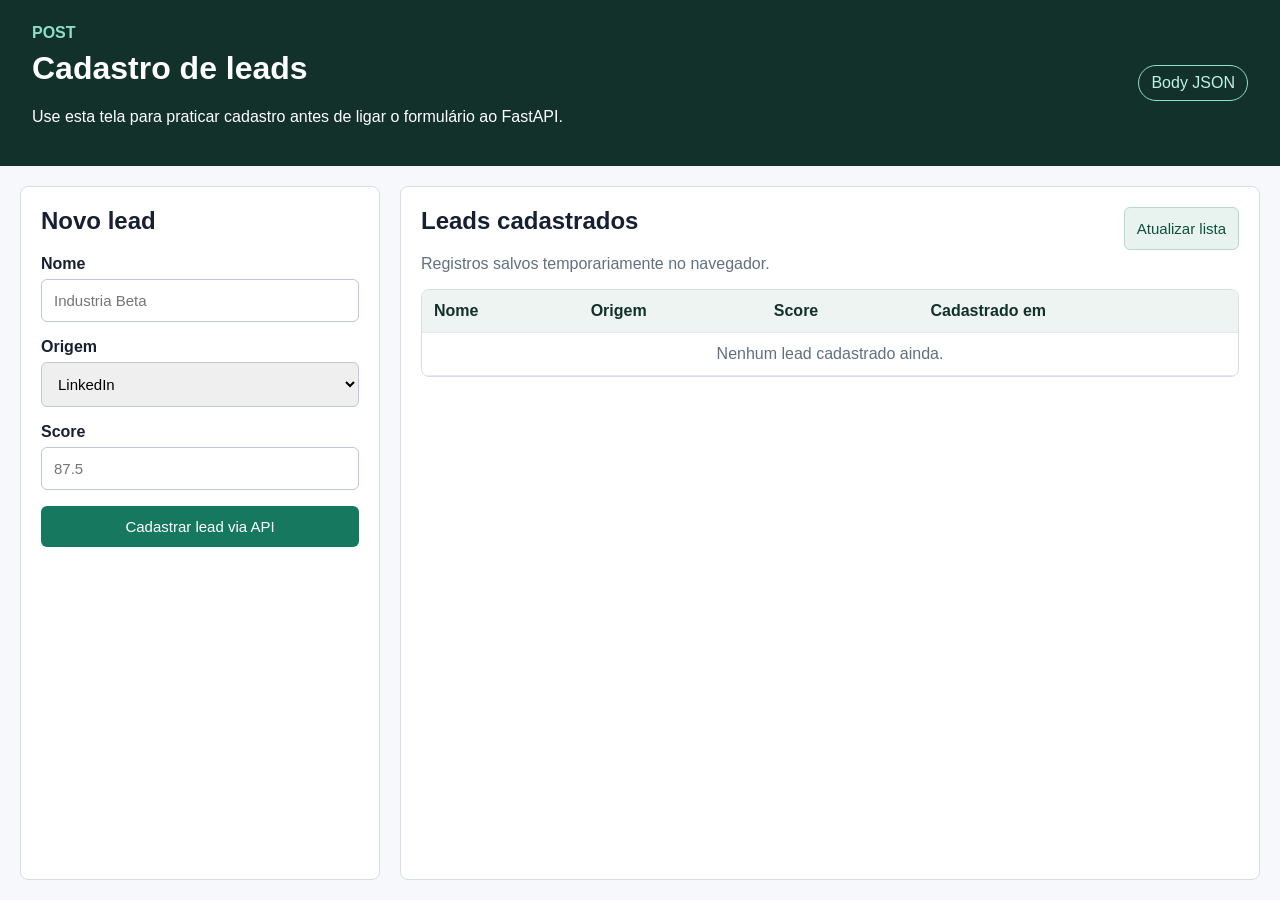
==== POST/frontend/index.html @ c1cffcce "Remove existing frontend files and create new endpoints for DELETE, GET, POST, PATCH, and PUT operat" ====
<!DOCTYPE html>
<html lang="pt-BR">
<head>
    <meta charset="UTF-8">
    <meta name="viewport" content="width=device-width, initial-scale=1.0">
    <title>POST Lab - FastAPI</title>
    <link rel="stylesheet" href="style.css">
</head>
<body>
    <header>
        <div>
            <p class="eyebrow">POST</p>
            <h1>Cadastro de leads</h1>
            <p>Use esta tela para praticar cadastro antes de ligar o formulário ao FastAPI.</p>
        </div>
        <span class="badge">Body JSON</span>
    </header>

    <main>
        <section class="panel form-panel">
            <h2>Novo lead</h2>
            <form>
                <label>
                    Nome
                    <input id="nome" type="text" name="nome" placeholder="Industria Beta" required>
                </label>

                <label>
                    Origem
                    <select id="origem" name="origem">
                        <option>LinkedIn</option>
                        <option>Website</option>
                        <option>Evento</option>
                        <option>Indicacao</option>
                    </select>
                </label>

                <label>
                    Score
                    <input id="score" type="number" name="score" placeholder="87.5" step="0.1" required>
                </label>

                <button type="button">Cadastrar lead via API</button>
            </form>
        </section>

        <section class="panel leads-panel">
            <div class="panel-title">
                <div>
                    <h2>Leads cadastrados</h2>
                    <p>Registros salvos temporariamente no navegador.</p>
                </div>
                <button class="secondary-button" type="button">Atualizar lista</button>
            </div>

            <div class="table-wrap">
                <table>
                    <thead>
                        <tr>
                            <th>Nome</th>
                            <th>Origem</th>
                            <th>Score</th>
                            <th>Cadastrado em</th>
                        </tr>
                    </thead>
                    <tbody id="leads-tabela">
                        <tr>
                            <td colspan="4" class="empty-row">Nenhum lead cadastrado ainda.</td>
                        </tr>
                    </tbody>
                </table>
            </div>
        </section>
    </main>

</body>
</html>
---- POST/frontend/style.css ----
html,
body {
    height: 100%;
    margin: 0;
    overflow: hidden;
}

body {
    font-family: Arial, sans-serif;
    background: #f6f8fb;
    color: #172033;
    display: flex;
    flex-direction: column;
}

header {
    background: #12312b;
    color: white;
    padding: 24px 32px;
    display: flex;
    justify-content: space-between;
    align-items: center;
}

h1,
h2,
p {
    margin-top: 0;
}

main {
    flex: 1;
    min-height: 0;
    padding: 20px;
    display: grid;
    grid-template-columns: 360px 1fr;
    gap: 20px;
    overflow: hidden;
}

.panel {
    background: white;
    border: 1px solid #d7dee8;
    border-radius: 8px;
    padding: 20px;
    overflow: auto;
}

.eyebrow {
    margin-bottom: 8px;
    color: #8ee0c4;
    font-weight: 700;
}

.badge {
    border: 1px solid #8ee0c4;
    border-radius: 999px;
    padding: 8px 12px;
    color: #bdf4df;
}

form {
    display: grid;
    gap: 16px;
}

label {
    display: grid;
    gap: 6px;
    font-weight: 700;
}

input,
select {
    padding: 12px;
    border: 1px solid #bdc8d7;
    border-radius: 6px;
    font-size: 15px;
}

button {
    padding: 12px;
    border: 0;
    border-radius: 6px;
    background: #16785f;
    color: white;
    font-size: 15px;
    cursor: pointer;
}

.secondary-button {
    background: #e8f3ef;
    color: #0f513f;
    border: 1px solid #b8d8cd;
}

.panel-title {
    display: flex;
    justify-content: space-between;
    gap: 16px;
    align-items: start;
    margin-bottom: 16px;
}

.panel-title p {
    color: #607080;
    margin-bottom: 0;
}

.table-wrap {
    max-height: 100%;
    overflow: auto;
    border: 1px solid #d7dee8;
    border-radius: 8px;
}

table {
    width: 100%;
    border-collapse: collapse;
}

th,
td {
    padding: 12px;
    border-bottom: 1px solid #e4e9f0;
    text-align: left;
}

th {
    background: #eef4f2;
    color: #12312b;
    position: sticky;
    top: 0;
}

.empty-row {
    color: #607080;
    text-align: center;
}

@media (max-width: 900px) {
    body {
        overflow: auto;
    }

    main {
        grid-template-columns: 1fr;
        overflow: visible;
    }
}
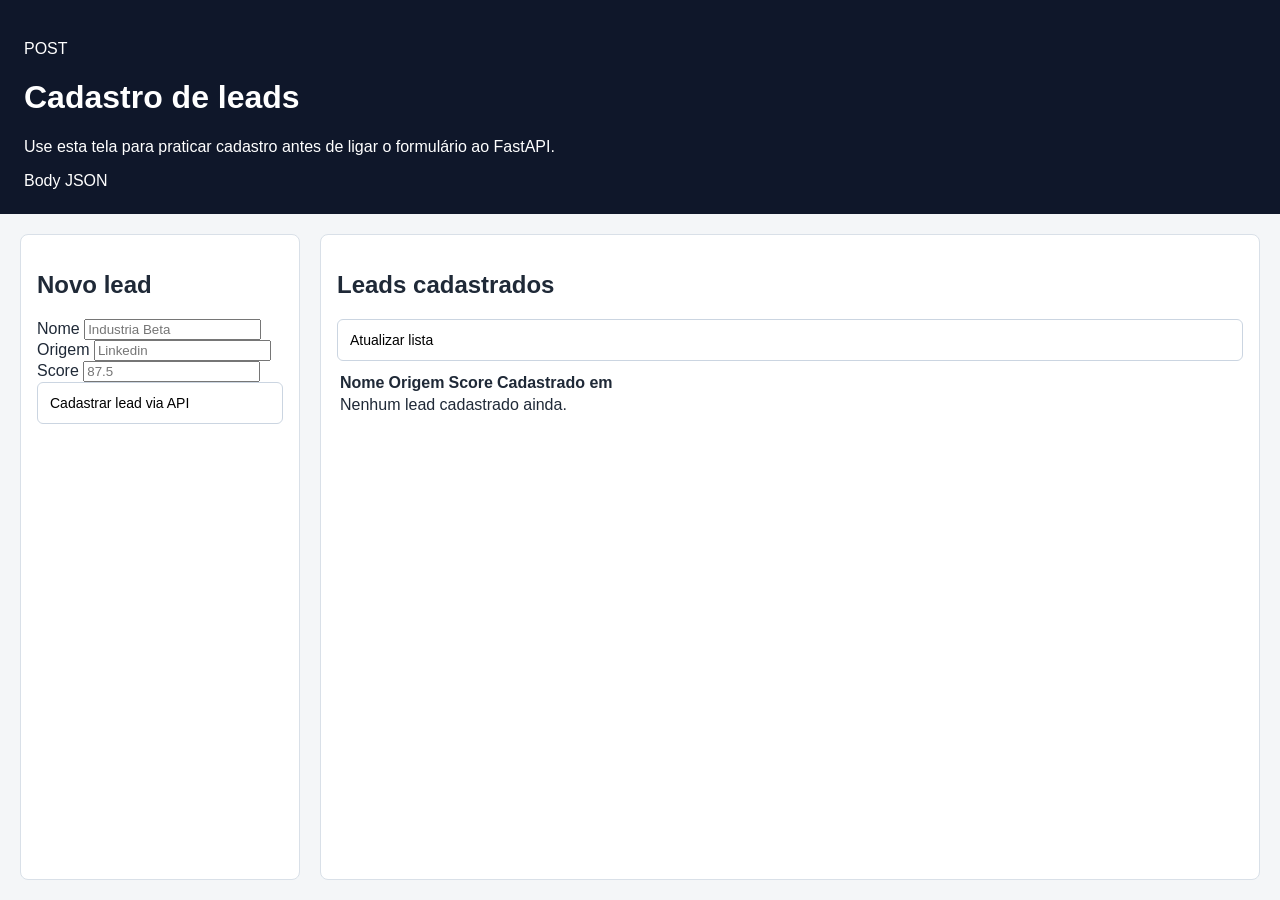
==== commit 3132b633: "Fix async refresh button handler" ====
--- a/POST/frontend/index.html
+++ b/POST/frontend/index.html
@@ -4,7 +4,7 @@
     <meta charset="UTF-8">
     <meta name="viewport" content="width=device-width, initial-scale=1.0">
     <title>POST Lab - FastAPI</title>
-    <link rel="stylesheet" href="style.css">
+    <link rel="stylesheet" href="/frontend/style.css">
 </head>
 <body>
     <header>
@@ -27,12 +27,7 @@
 
                 <label>
                     Origem
-                    <select id="origem" name="origem">
-                        <option>LinkedIn</option>
-                        <option>Website</option>
-                        <option>Evento</option>
-                        <option>Indicacao</option>
-                    </select>
+                    <input id="origem" name="origem" placeholder="Linkedin">
                 </label>
 
                 <label>
@@ -48,9 +43,8 @@
             <div class="panel-title">
                 <div>
                     <h2>Leads cadastrados</h2>
-                    <p>Registros salvos temporariamente no navegador.</p>
                 </div>
-                <button class="secondary-button" type="button">Atualizar lista</button>
+                <button id="atualizar" class="secondary-button" type="button">Atualizar lista</button>
             </div>
 
             <div class="table-wrap">
@@ -72,6 +66,6 @@
             </div>
         </section>
     </main>
-
+    <script src="/frontend/script.js"></script>
 </body>
 </html>
--- a/frontend/style.css
+++ b/frontend/style.css
@@ -0,0 +1,84 @@
+html {
+    height: 100%;
+    overflow: hidden;
+}
+
+body {
+    height: 100%;
+    margin: 0;
+    font-family: Arial, sans-serif;
+    background: #f4f6f8;
+    color: #1f2937;
+    overflow: hidden;
+    display: flex;
+    flex-direction: column;
+}
+
+header {
+    background: #0f172a;
+    color: white;
+    padding: 24px;
+}
+
+main {
+    display: grid;
+    grid-template-columns: 280px 1fr;
+    gap: 20px;
+    padding: 20px;
+    flex: 1;
+    min-height: 0;
+    overflow: hidden;
+}
+
+aside,
+section {
+    background: white;
+    border: 1px solid #d9e0e8;
+    border-radius: 8px;
+    padding: 16px;
+}
+
+aside {
+    min-height: 0;
+    overflow-y: auto;
+}
+button {
+    width: 100%;
+    margin-bottom: 10px;
+    padding: 12px;
+    border: 1px solid #cbd5e1;
+    border-radius: 6px;
+    background: #ffffff;
+    cursor: pointer;
+    text-align: left;
+    font-size: 14px;
+}
+
+button:hover {
+    background: #eef2f7;
+}
+
+pre {
+    height: 320px;
+    overflow: auto;
+    background: #111827;
+    color: #d1fae5;
+    border-radius: 8px;
+    padding: 16px;
+    font-size: 14px;
+}
+
+.endpoint {
+    color: #64748b;
+    font-size: 13px;
+}
+
+@media (max-width: 800px) {
+    main {
+        grid-template-columns: 1fr;
+    }
+
+    aside {
+        max-height: none;
+    }
+}
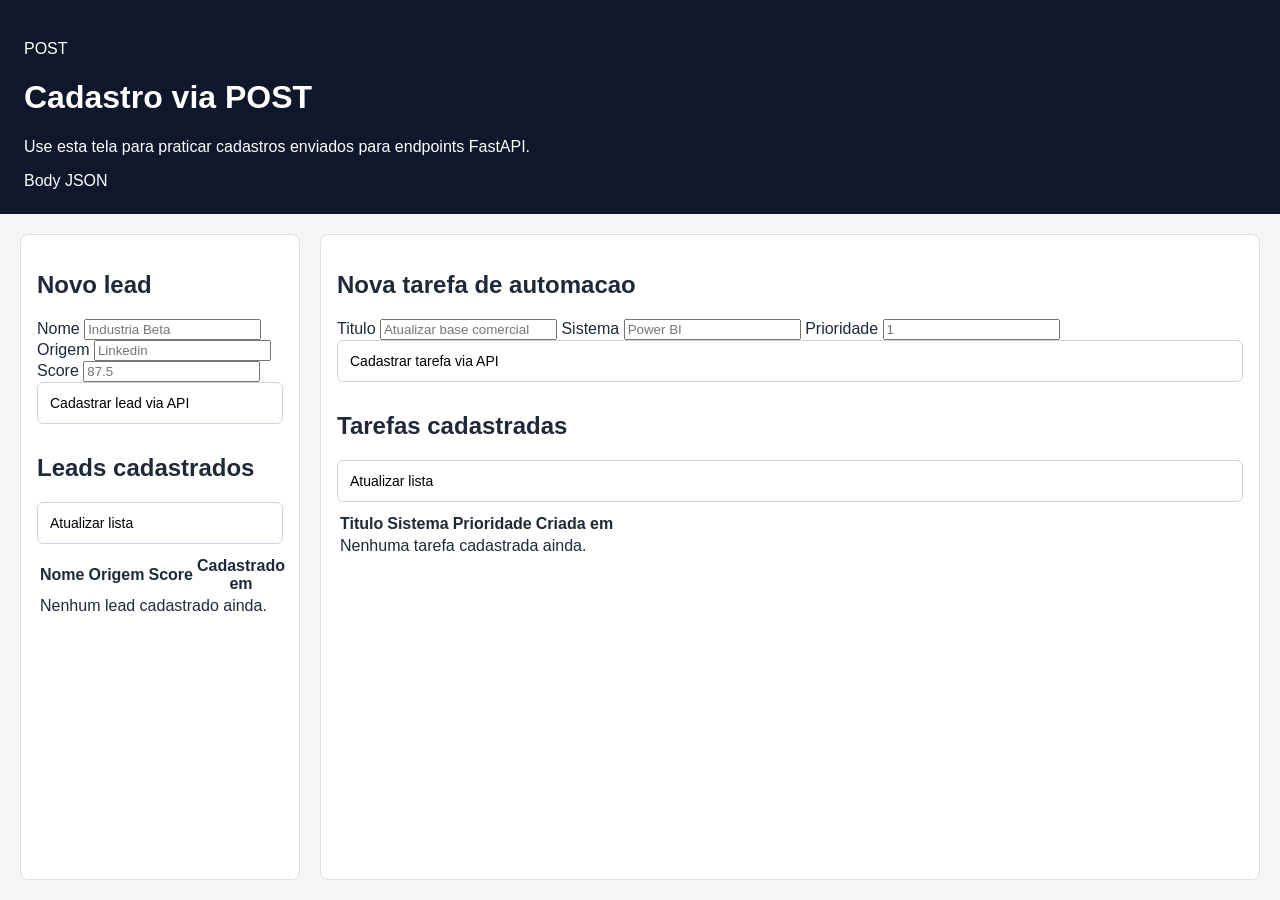
==== commit da9d8c1d: "Atualiza a interface de cadastro de leads e tarefas, melhorando a usabilidade e a estrutura do layou" ====
--- a/POST/frontend/index.html
+++ b/POST/frontend/index.html
@@ -10,62 +10,116 @@
     <header>
         <div>
             <p class="eyebrow">POST</p>
-            <h1>Cadastro de leads</h1>
-            <p>Use esta tela para praticar cadastro antes de ligar o formulário ao FastAPI.</p>
+            <h1>Cadastro via POST</h1>
+            <p>Use esta tela para praticar cadastros enviados para endpoints FastAPI.</p>
         </div>
         <span class="badge">Body JSON</span>
     </header>
 
     <main>
-        <section class="panel form-panel">
-            <h2>Novo lead</h2>
-            <form>
-                <label>
-                    Nome
-                    <input id="nome" type="text" name="nome" placeholder="Industria Beta" required>
-                </label>
+        <section class="workspace">
+            <div class="panel form-panel">
+                <h2>Novo lead</h2>
+                <form>
+                    <label>
+                        Nome
+                        <input id="nome" type="text" name="nome" placeholder="Industria Beta" required>
+                    </label>
 
-                <label>
-                    Origem
-                    <input id="origem" name="origem" placeholder="Linkedin">
-                </label>
+                    <label>
+                        Origem
+                        <input id="origem" name="origem" placeholder="Linkedin">
+                    </label>
 
-                <label>
-                    Score
-                    <input id="score" type="number" name="score" placeholder="87.5" step="0.1" required>
-                </label>
+                    <label>
+                        Score
+                        <input id="score" type="number" name="score" placeholder="87.5" step="0.1" required>
+                    </label>
 
-                <button type="button">Cadastrar lead via API</button>
-            </form>
+                    <button type="button" id="cadastro">Cadastrar lead via API</button>
+                </form>
+            </div>
+
+            <div class="panel">
+                <div class="panel-title">
+                    <div>
+                        <h2>Leads cadastrados</h2>
+                    </div>
+                    <button id="atualizar" class="secondary-button" type="button">Atualizar lista</button>
+                </div>
+
+                <div class="table-wrap">
+                    <table>
+                        <thead>
+                            <tr>
+                                <th>Nome</th>
+                                <th>Origem</th>
+                                <th>Score</th>
+                                <th>Cadastrado em</th>
+                            </tr>
+                        </thead>
+                        <tbody id="leads-tabela">
+                            <tr>
+                                <td colspan="4" class="empty-row">Nenhum lead cadastrado ainda.</td>
+                            </tr>
+                        </tbody>
+                    </table>
+                </div>
+            </div>
         </section>
 
-        <section class="panel leads-panel">
-            <div class="panel-title">
-                <div>
-                    <h2>Leads cadastrados</h2>
-                </div>
-                <button id="atualizar" class="secondary-button" type="button">Atualizar lista</button>
+        <section class="workspace">
+            <div class="panel form-panel">
+                <h2>Nova tarefa de automacao</h2>
+                <form>
+                    <label>
+                        Titulo
+                        <input id="tarefa-titulo" type="text" name="titulo" placeholder="Atualizar base comercial" required>
+                    </label>
+
+                    <label>
+                        Sistema
+                        <input id="tarefa-sistema" type="text" name="sistema" placeholder="Power BI">
+                    </label>
+
+                    <label>
+                        Prioridade
+                        <input id="tarefa-prioridade" type="number" name="prioridade" placeholder="1" min="1" step="1" required>
+                    </label>
+
+                    <button type="button" id="cadastrar-tarefa">Cadastrar tarefa via API</button>
+                </form>
             </div>
 
-            <div class="table-wrap">
-                <table>
-                    <thead>
-                        <tr>
-                            <th>Nome</th>
-                            <th>Origem</th>
-                            <th>Score</th>
-                            <th>Cadastrado em</th>
-                        </tr>
-                    </thead>
-                    <tbody id="leads-tabela">
-                        <tr>
-                            <td colspan="4" class="empty-row">Nenhum lead cadastrado ainda.</td>
-                        </tr>
-                    </tbody>
-                </table>
+            <div class="panel">
+                <div class="panel-title">
+                    <div>
+                        <h2>Tarefas cadastradas</h2>
+                    </div>
+                    <button id="atualizar-tarefas" class="secondary-button" type="button">Atualizar lista</button>
+                </div>
+
+                <div class="table-wrap">
+                    <table>
+                        <thead>
+                            <tr>
+                                <th>Titulo</th>
+                                <th>Sistema</th>
+                                <th>Prioridade</th>
+                                <th>Criada em</th>
+                            </tr>
+                        </thead>
+                        <tbody id="tarefas-tabela">
+                            <tr>
+                                <td colspan="4" class="empty-row">Nenhuma tarefa cadastrada ainda.</td>
+                            </tr>
+                        </tbody>
+                    </table>
+                </div>
             </div>
         </section>
     </main>
+
     <script src="/frontend/script.js"></script>
 </body>
 </html>
